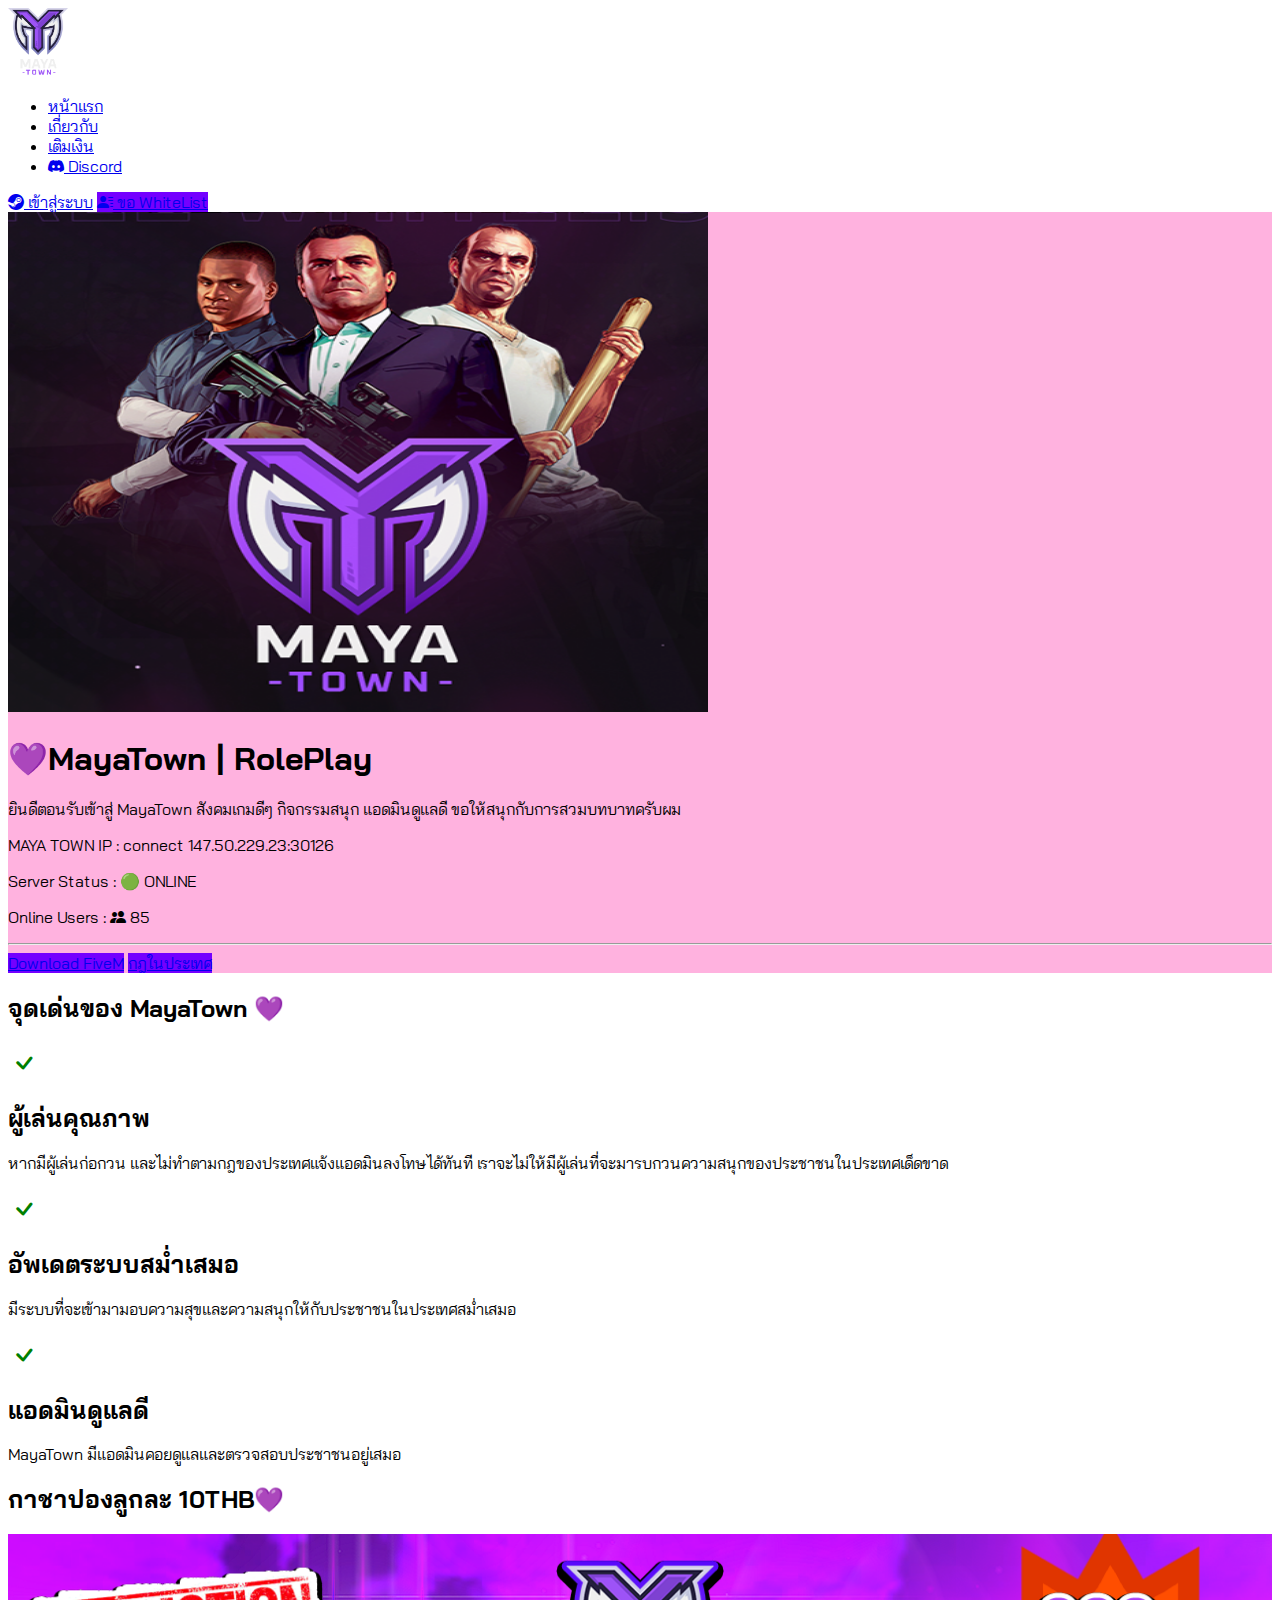
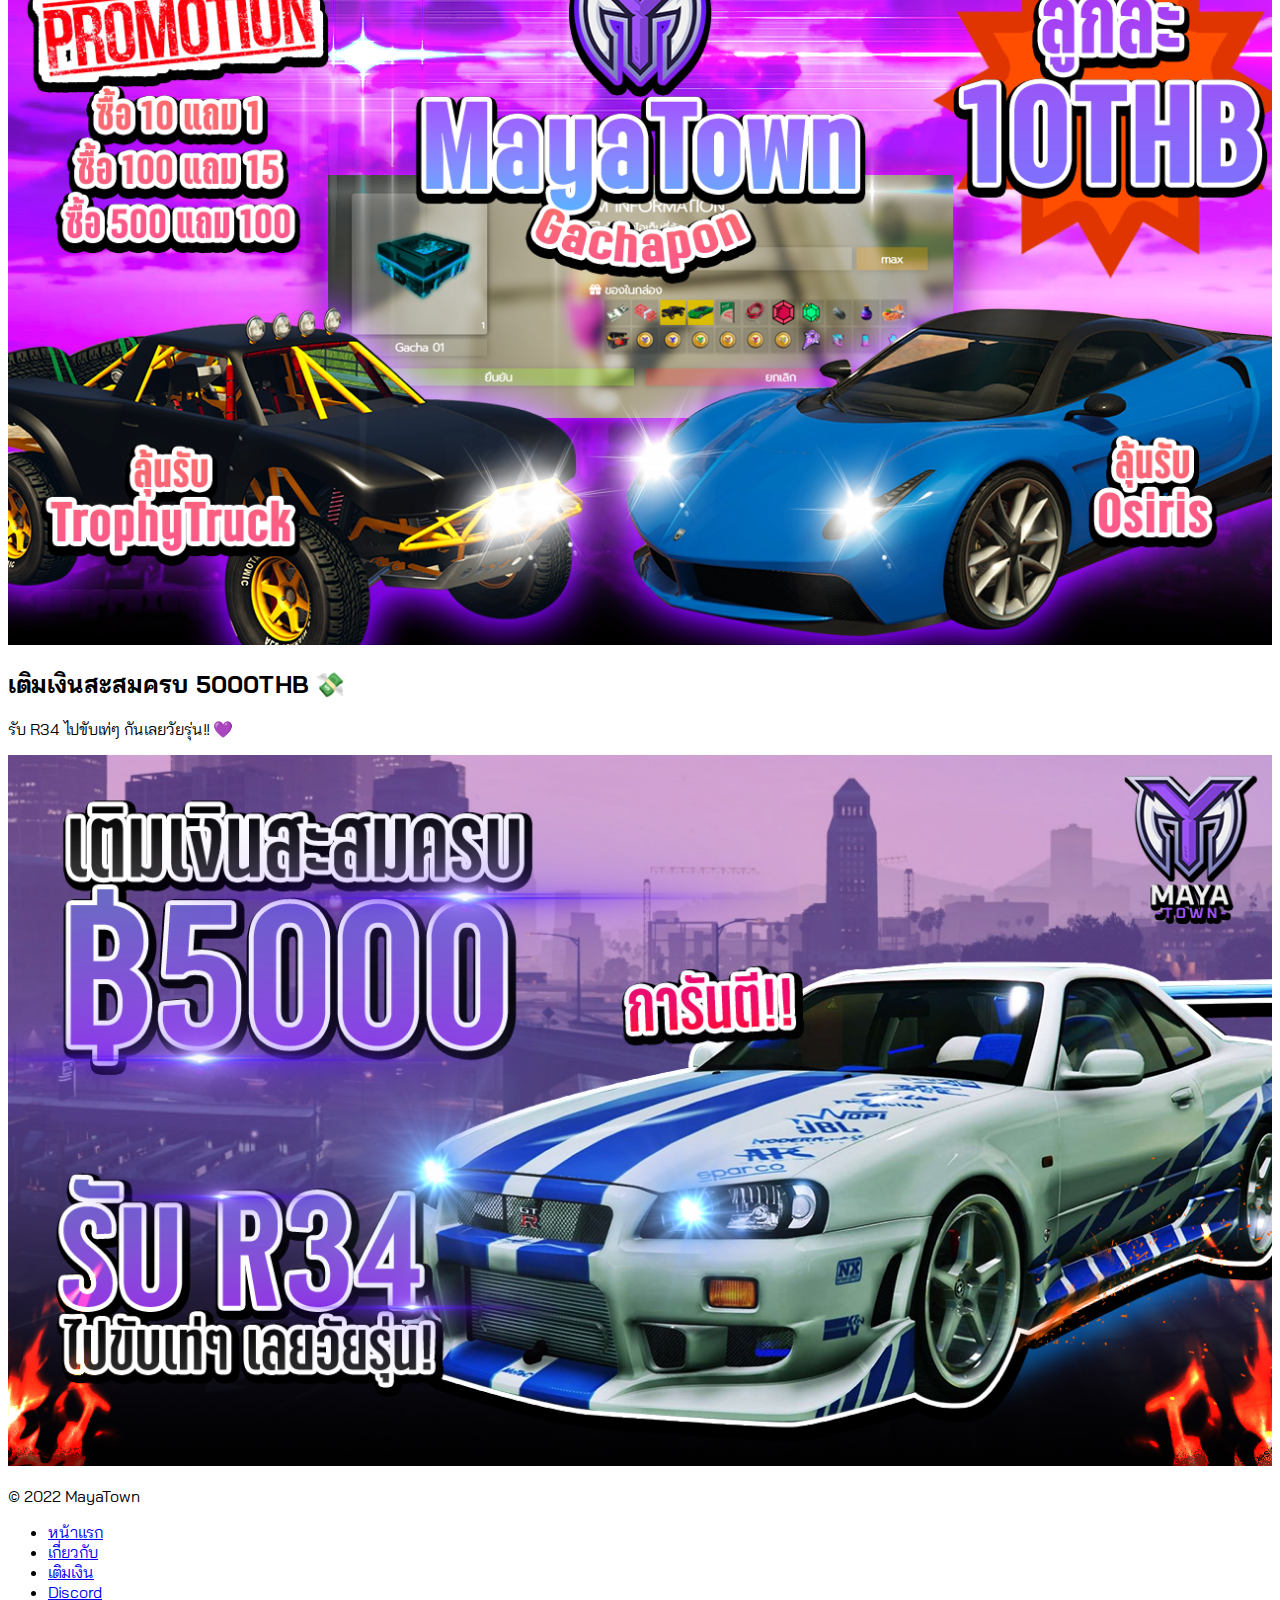
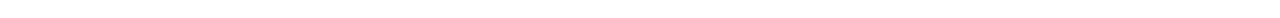
==== index.html @ d1804cfb "Add files via upload" ====
<!DOCTYPE html>
<html lang="en">
<head>
    <meta charset="UTF-8">
    <meta http-equiv="X-UA-Compatible" content="IE=edge">
    <meta name="viewport" content="width=device-width, initial-scale=1.0">
    <title>MayaTown | Official</title>

    <link rel="stylesheet" href="css/custom.css">
    <link rel="preconnect" href="https://fonts.googleapis.com">
    <link rel="preconnect" href="https://fonts.gstatic.com" crossorigin>
    <link rel="stylesheet" href="https://cdn.jsdelivr.net/npm/bootstrap-icons@1.9.1/font/bootstrap-icons.css">
    <link href="https://fonts.googleapis.com/css2?family=Bai+Jamjuree:wght@300;400;700&display=swap" rel="stylesheet">
    <link href="https://cdn.jsdelivr.net/npm/bootstrap@5.0.2/dist/css/bootstrap.min.css" rel="stylesheet" integrity="sha384-EVSTQN3/azprG1Anm3QDgpJLIm9Nao0Yz1ztcQTwFspd3yD65VohhpuuCOmLASjC" crossorigin="anonymous">
    <script src="https://cdn.jsdelivr.net/npm/bootstrap@5.0.2/dist/js/bootstrap.bundle.min.js" integrity="sha384-MrcW6ZMFYlzcLA8Nl+NtUVF0sA7MsXsP1UyJoMp4YLEuNSfAP+JcXn/tWtIaxVXM" crossorigin="anonymous"></script>

</head>
<body>

        <header class="bg-dark">
            <div class="container">
                <nav class="d-flex flex-wrap align-items-center justify-content-center justify-content-md-between p-3">
                    <a href="index.html" class="d-flex align-items-center col-md-3 mb-2 mb-md-0 text-decoration-none">
                        <img src="img/logo_1.png" width="60" height=""60 alt="">
                    </a>
                    
                    <ul class="nav col-12 col-md-auto mb-2 justify-content-center mb-md-0">
                        <li><a href="#" class="nav-link px-2 text-white">หน้าแรก</a></li>
                        <li><a href="#" class="nav-link px-2 text-white">เกี่ยวกับ</a></li>
                        <li><a href="payment.html" class="nav-link px-2 text-white">เติมเงิน</a></li>
                        <li><a href="https://discord.gg/6bNBRwzTf8" target="_blank" class="nav-link px-2 text-white"><i class="bi bi-discord"></i> Discord</a></li>
                    </ul>
                
                    <div class="col-md-3 text-end">
                        <a href="login.html" class="btn btn-success me-2"><i class="bi bi-steam"></i> เข้าสู่ระบบ</a>
                        <a href="https://discord.gg/6bNBRwzTf8" target="_blank" style="background-color: #7400ff;" class="btn btn-success text-white"><i class="bi bi-person-lines-fill"></i> ขอ WhiteList</a>
                    </div>
                </div>
            </nav>
        </header>

    <section class="banner">
        <div class="container col-xxl-8 px-4 py-5">
            <div class="row flex-lg-row-reverse align-items-center g-5 py-5">
              <div class="col-10 col-sm-8 col-lg-6">
                <img src="img/mayatown-banner.png" class="d-block mx-lg-auto img-fluid rounded" alt="Bootstrap Themes" width="700" height="500" loading="lazy">
              </div>
              <div class="col-lg-6 shadow p-4 bg-body rounded">
                <h1 class="display-5 fw-bold lh-1 mb-3">💜MayaTown | RolePlay</h1>
                <p class="lead ">ยินดีตอนรับเข้าสู่ MayaTown สังคมเกมดีๆ กิจกรรมสนุก แอดมินดูแลดี ขอให้สนุกกับการสวมบทบาทครับผม</p>
                <p class="badge bg-dark">MAYA TOWN IP : connect 147.50.229.23:30126</p>
                <p >Server Status : &#128994; ONLINE</p>
                <p >Online Users : <i class="bi bi-people-fill"></i> 85</p>
                <hr>
                <div class="d-grid gap-2 d-md-flex justify-content-md-start">
                  <a href="https://fivem.net/" target="_blank"  style="background-color: #7400ff;" class="btn btn-warning btn-lg px-4 me-md-2 text-white">Download FiveM</a>
                  <a href="https://discord.com/channels/941680867204530226/983003275987152977" style="background-color: #7400ff;" class="btn btn-primary btn-lg px-4">กฎในประเทศ</a>
                </div>
              </div>
            </div>
          </div>
    </section>

    <div class="container px-4 py-5" id="hanging-icons">
        <h2 class="pb-2 border-bottom text-center pb-4">จุดเด่นของ MayaTown 💜</h2>
        <div class="row g-4 py-5 row-cols-1 row-cols-lg-3">
          <div class="col d-flex align-items-start">
            <div class="icon-square text-bg-light d-inline-flex align-items-center justify-content-center fs-4 flex-shrink-0 me-3">
                <i style="font-size: 2rem; color: green;" class="bi bi-check"></i>
            </div>
            <div>
              <h2>ผู้เล่นคุณภาพ</h2>
              <p>หากมีผู้เล่นก่อกวน และไม่ทำตามกฎของประเทศแจ้งแอดมินลงโทษได้ทันที เราจะไม่ให้มีผู้เล่นที่จะมารบกวนความสนุกของประชาชนในประเทศเด็ดขาด</p>
            </div>
          </div>
          <div class="col d-flex align-items-start">
            <div class="icon-square text-bg-light d-inline-flex align-items-center justify-content-center fs-4 flex-shrink-0 me-3">
                <i style="font-size: 2rem; color: green;" class="bi bi-check"></i>
            </div>
            <div>
              <h2>อัพเดตระบบสม่ำเสมอ</h2>
              <p>มีระบบที่จะเข้ามามอบความสุขและความสนุกให้กับประชาชนในประเทศสม่ำเสมอ</p>
            </div>
          </div>
          <div class="col d-flex align-items-start">
            <div class="icon-square text-bg-light d-inline-flex align-items-center justify-content-center fs-4 flex-shrink-0 me-3">
                <i style="font-size: 2rem; color: green;" class="bi bi-check"></i>
            </div>
            <div>
              <h2>แอดมินดูแลดี</h2>
              <p>MayaTown มีแอดมินคอยดูแลและตรวจสอบประชาชนอยู่เสมอ</p>
            </div>
          </div>
        </div>
        <h2 class="pb-2 border-bottom text-center pb-4"></h2>
      </div>

    <div class="container my-4">
        <div class="row align-items-center my-4">
            <div class="col-md-12 text-center">
                <h2 class="featurette-heading fw-normal lh-1 my-4">กาชาปองลูกละ 10THB💜</h2>
                <img src="img/gacha.jpg" class="rounded" width="100%" alt="">
            </div>
        </div>
        <div class="row align-items-center my-4">
            <div class="col-md-5 d-flex flex-column ">
                    <h2 class="featurette-heading fw-normal lh-1">เติมเงินสะสมครบ 5000THB 💸</h2>
                    <p class="lead">รับ R34 ไปขับเท่ๆ กันเลยวัยรุ่น!! 💜</p>
            </div>
            <div class="col-md-7">
                <img src="img/r34-5000.png" class="rounded" width="100%" alt="">
            </div>
        </div>
    </div>

    <div class="container">
    <footer class="d-flex flex-wrap justify-content-between align-items-center py-3 my-4 border-top">
        <p class="col-md-4 mb-0 text-muted">© 2022 MayaTown</p>
    
        <ul class="nav col-md-4 justify-content-end">
            <li class="nav-item"><a href="index.html" class="nav-link px-2 text-muted">หน้าแรก</a></li>
            <li class="nav-item"><a href="https://discord.gg/6bNBRwzTf8" target="_blank" class="nav-link px-2 text-muted">เกี่ยวกับ</a></li>
            <li class="nav-item"><a href="https://discord.gg/6bNBRwzTf8" target="_blank" class="nav-link px-2 text-muted">เติมเงิน</a></li>
            <li class="nav-item"><a href="https://discord.gg/6bNBRwzTf8" target="_blank" class="nav-link px-2 text-muted">Discord</a></li>
        </ul>
    </footer>
    </div>
    
</body>
</html>
---- css/custom.css ----
html, body {
    font-family: 'Bai Jamjuree', sans-serif !important;
}

.banner {
    background: url("https://www.blognone.com/sites/default/files/externals/c397c2c3b9252ce4bc4fc4833e1777b7.jpg")  rgba(255, 0, 150, 0.3);
    background-size:cover;
    background-blend-mode: multiply;
    min-height:100%;
}
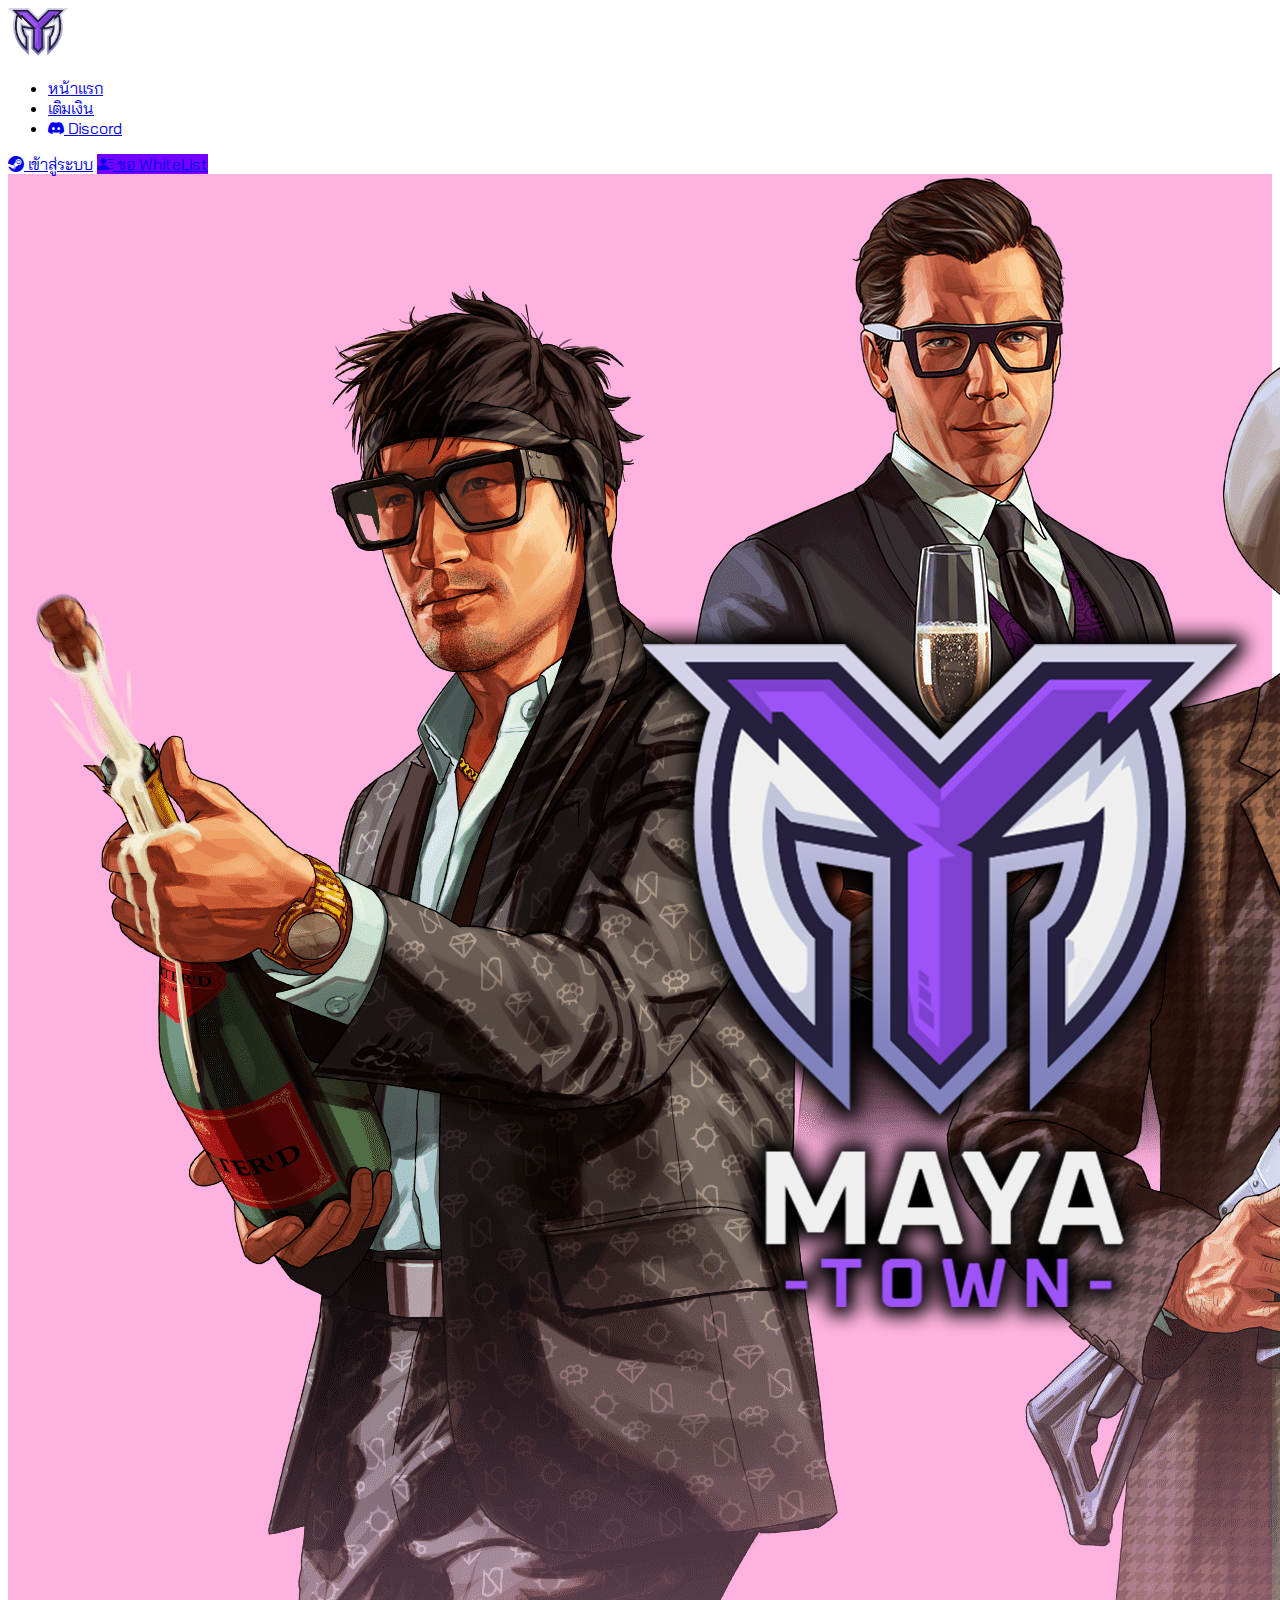
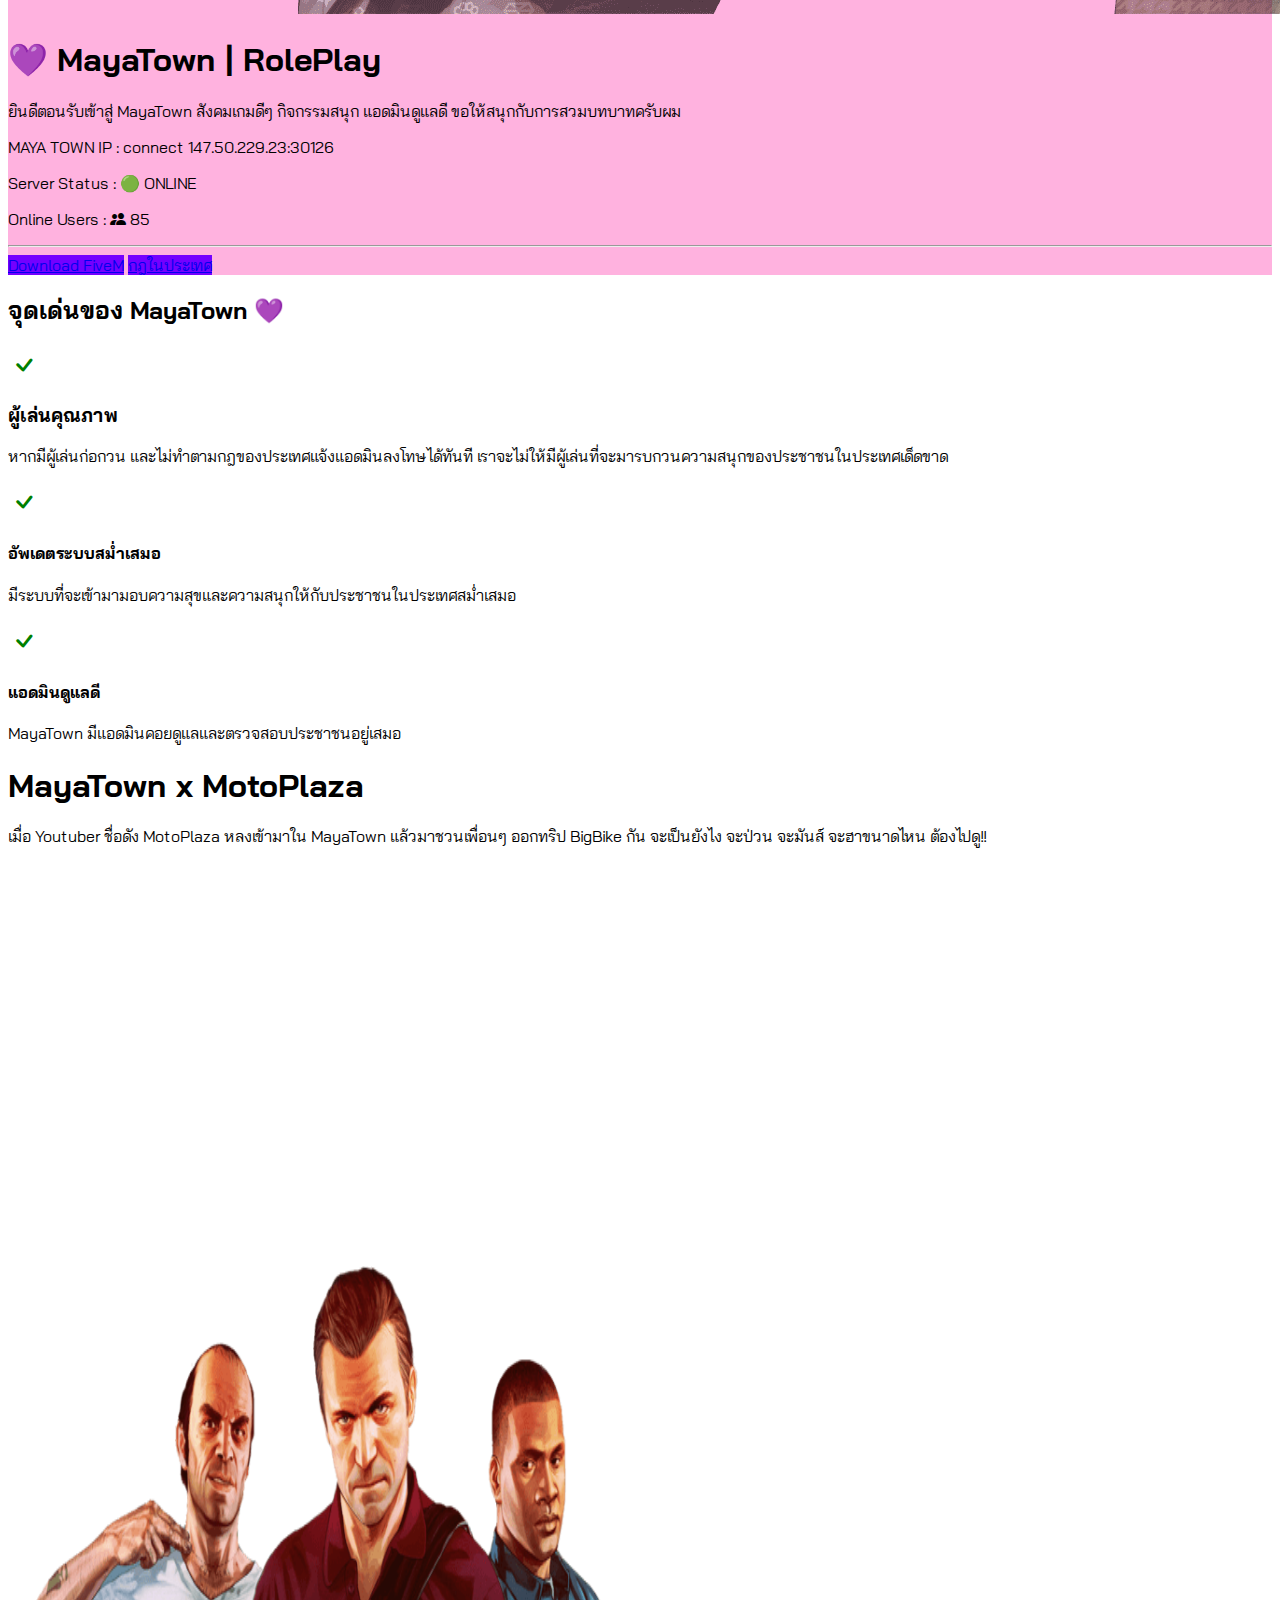
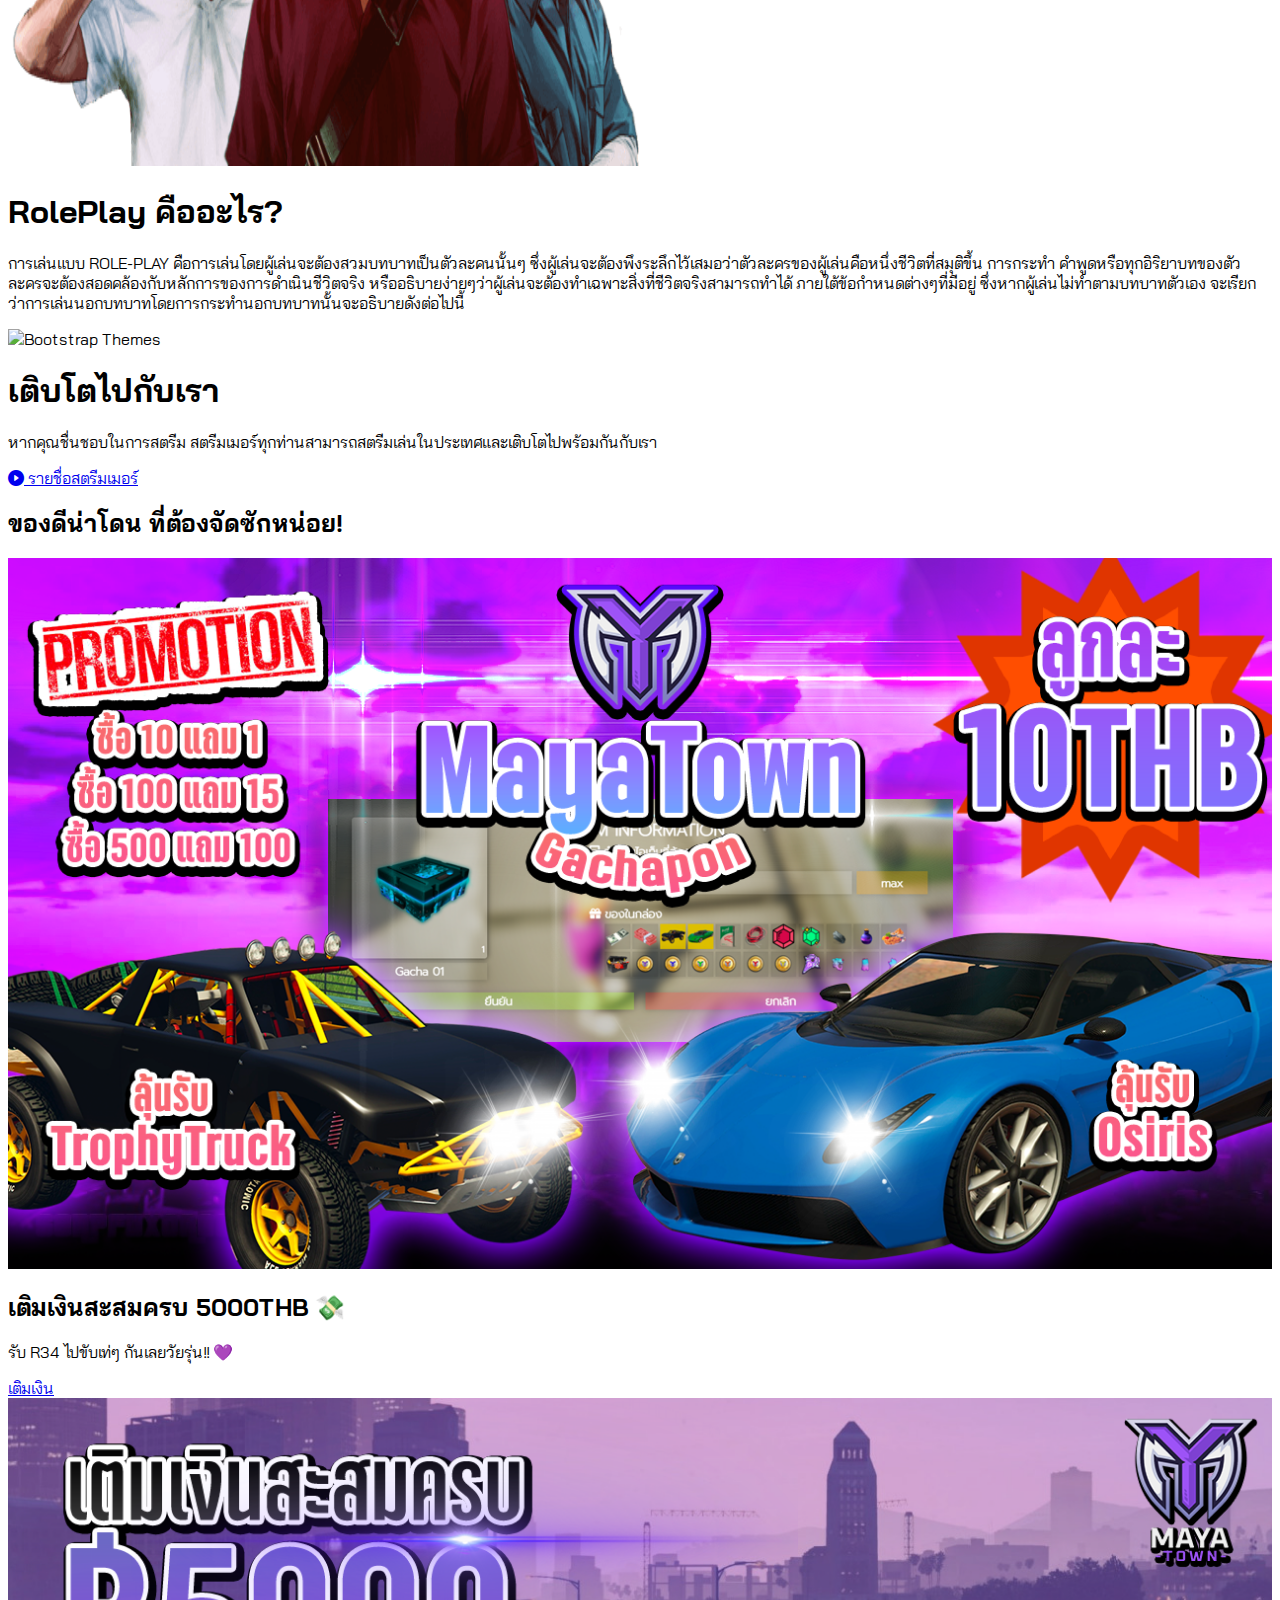
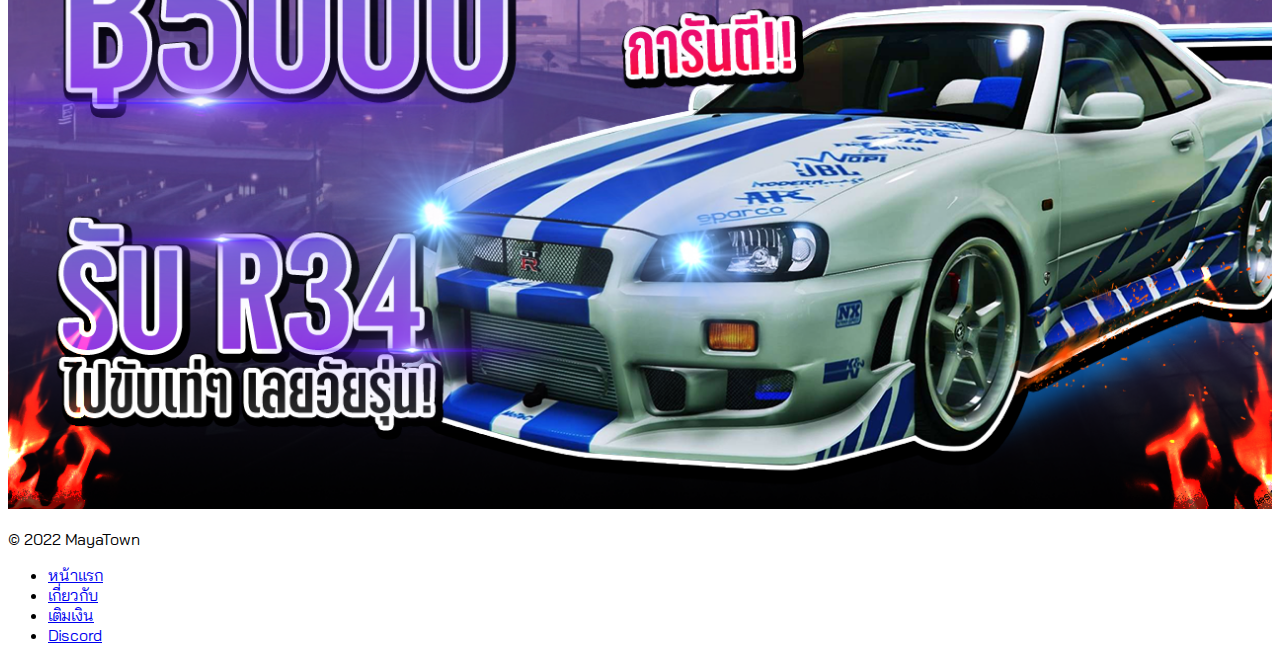
==== commit abbf258e: "Add files via upload" ====
--- a/index.html
+++ b/index.html
@@ -21,12 +21,11 @@
             <div class="container">
                 <nav class="d-flex flex-wrap align-items-center justify-content-center justify-content-md-between p-3">
                     <a href="index.html" class="d-flex align-items-center col-md-3 mb-2 mb-md-0 text-decoration-none">
-                        <img src="img/logo_1.png" width="60" height=""60 alt="">
+                        <img src="img/logo_2.png" width="60" height=""60 alt="">
                     </a>
                     
                     <ul class="nav col-12 col-md-auto mb-2 justify-content-center mb-md-0">
                         <li><a href="#" class="nav-link px-2 text-white">หน้าแรก</a></li>
-                        <li><a href="#" class="nav-link px-2 text-white">เกี่ยวกับ</a></li>
                         <li><a href="payment.html" class="nav-link px-2 text-white">เติมเงิน</a></li>
                         <li><a href="https://discord.gg/6bNBRwzTf8" target="_blank" class="nav-link px-2 text-white"><i class="bi bi-discord"></i> Discord</a></li>
                     </ul>
@@ -41,12 +40,12 @@
 
     <section class="banner">
         <div class="container col-xxl-8 px-4 py-5">
-            <div class="row flex-lg-row-reverse align-items-center g-5 py-5">
-              <div class="col-10 col-sm-8 col-lg-6">
-                <img src="img/mayatown-banner.png" class="d-block mx-lg-auto img-fluid rounded" alt="Bootstrap Themes" width="700" height="500" loading="lazy">
+            <div class="row flex-lg-row-reverse justify-content-center align-items-center g-5 py-5">
+              <div class="col-10 col-sm-8 col-lg-6 text-center">
+                <img src="img/pic01.png" class="d-block mx-lg-auto img-fluid rounded" alt="Bootstrap Themes" loading="lazy">
               </div>
               <div class="col-lg-6 shadow p-4 bg-body rounded">
-                <h1 class="display-5 fw-bold lh-1 mb-3">💜MayaTown | RolePlay</h1>
+                <h1 class="display-6 fw-bold lh-1 mb-3">💜 MayaTown | RolePlay</h1>
                 <p class="lead ">ยินดีตอนรับเข้าสู่ MayaTown สังคมเกมดีๆ กิจกรรมสนุก แอดมินดูแลดี ขอให้สนุกกับการสวมบทบาทครับผม</p>
                 <p class="badge bg-dark">MAYA TOWN IP : connect 147.50.229.23:30126</p>
                 <p >Server Status : &#128994; ONLINE</p>
@@ -63,13 +62,13 @@
 
     <div class="container px-4 py-5" id="hanging-icons">
         <h2 class="pb-2 border-bottom text-center pb-4">จุดเด่นของ MayaTown 💜</h2>
-        <div class="row g-4 py-5 row-cols-1 row-cols-lg-3">
+        <div class="row g-4 py-5 row-cols-1 row-cols-lg-3 border-bottom">
           <div class="col d-flex align-items-start">
             <div class="icon-square text-bg-light d-inline-flex align-items-center justify-content-center fs-4 flex-shrink-0 me-3">
                 <i style="font-size: 2rem; color: green;" class="bi bi-check"></i>
             </div>
             <div>
-              <h2>ผู้เล่นคุณภาพ</h2>
+              <h3>ผู้เล่นคุณภาพ</h3>
               <p>หากมีผู้เล่นก่อกวน และไม่ทำตามกฎของประเทศแจ้งแอดมินลงโทษได้ทันที เราจะไม่ให้มีผู้เล่นที่จะมารบกวนความสนุกของประชาชนในประเทศเด็ดขาด</p>
             </div>
           </div>
@@ -78,7 +77,7 @@
                 <i style="font-size: 2rem; color: green;" class="bi bi-check"></i>
             </div>
             <div>
-              <h2>อัพเดตระบบสม่ำเสมอ</h2>
+              <h4>อัพเดตระบบสม่ำเสมอ</h4>
               <p>มีระบบที่จะเข้ามามอบความสุขและความสนุกให้กับประชาชนในประเทศสม่ำเสมอ</p>
             </div>
           </div>
@@ -87,18 +86,53 @@
                 <i style="font-size: 2rem; color: green;" class="bi bi-check"></i>
             </div>
             <div>
-              <h2>แอดมินดูแลดี</h2>
+              <h4>แอดมินดูแลดี</h4>
               <p>MayaTown มีแอดมินคอยดูแลและตรวจสอบประชาชนอยู่เสมอ</p>
             </div>
           </div>
         </div>
-        <h2 class="pb-2 border-bottom text-center pb-4"></h2>
+      </div>
+
+      <div class="container col-xxl-8 pb-5 mb-5 border-bottom">
+        <div class="row justify-content-center text-center align-items-center g-5">
+          <div class="col-10 col-sm-8 col-lg-8">
+            <h1 class="display-6 fw-bold lh-1 mb-3">MayaTown x MotoPlaza</h1>
+            <p class="lead" style="font-size: 1rem;">เมื่อ Youtuber ชื่อดัง MotoPlaza หลงเข้ามาใน MayaTown แล้วมาชวนเพื่อนๆ ออกทริป BigBike กัน จะเป็นยังไง จะป่วน จะมันส์ จะฮาขนาดไหน ต้องไปดู!!</p>
+            <iframe class="rounded" width="100%" height="400px" src="https://www.youtube.com/embed/643K6fS5GWM" title="YouTube video player" frameborder="0" allow="accelerometer; autoplay; clipboard-write; encrypted-media; gyroscope; picture-in-picture" allowfullscreen></iframe>
+          </div>
+        </div>
+      </div>
+
+      <div class="container col-xxl-8 pb-5">
+        <div class="row flex-lg-row-reverse justify-content-center align-items-center g-5">
+          <div class="col-10 col-sm-8 col-lg-6">
+            <img src="img/pic02.png" class="d-block mx-lg-auto img-fluid" alt="Bootstrap Themes" width="700" height="500" loading="lazy">
+          </div>
+          <div class="col-lg-6">
+            <h1 class="display-6 fw-bold lh-1 mb-3">RolePlay คืออะไร?</h1>
+            <p class="lead" style="font-size: 1rem;">การเล่นแบบ ROLE-PLAY คือการเล่นโดยผู้เล่นจะต้องสวมบทบาทเป็นตัวละคนนั้นๆ ซึ่งผู้เล่นจะต้องพึงระลึกไว้เสมอว่าตัวละครของผู้เล่นคือหนึ่งชีวิตที่สมุติขึ้น การกระทำ คำพูดหรือทุกอิริยาบทของตัวละครจะต้องสอดคล้องกับหลักการของการดำเนินชีวิตจริง หรืออธิบายง่ายๆว่าผู้เล่นจะต้องทำเฉพาะสิ่งที่ชีวิตจริงสามารถทำได้ ภายใต้ข้อกำหนดต่างๆที่มีอยู่ ซึ่งหากผู้เล่นไม่ทำตามบทบาทตัวเอง จะเรียกว่าการเล่นนอกบทบาทโดยการกระทำนอกบทบาทนั้นจะอธิบายดังต่อไปนี้
+            </p>
+          </div>
+        </div>
+      </div>
+
+      <div class="container col-xxl-8 ">
+        <div class="row justify-content-center align-items-center g-5">
+          <div class="col-10 col-sm-8 col-lg-6">
+            <img src="img/pic03.png" class="d-block mx-lg-auto img-fluid rounded" alt="Bootstrap Themes" width="700" height="500" loading="lazy">
+          </div>
+          <div class="col-lg-6">
+            <h1 class="display-6 fw-bold lh-1 mb-3">เติบโตไปกับเรา</h1>
+            <p class="lead" style="font-size: 1rem;">หากคุณชื่นชอบในการสตรีม สตรีมเมอร์ทุกท่านสามารถสตรีมเล่นในประเทศและเติบโตไปพร้อมกันกับเรา</p>
+            <a href="streammer-list.html" class="btn btn-sm btn-primary"><i class="bi bi-play-circle-fill"></i> รายชื่อสตรีมเมอร์</a>
+          </div>
+        </div>
       </div>
 
     <div class="container my-4">
         <div class="row align-items-center my-4">
             <div class="col-md-12 text-center">
-                <h2 class="featurette-heading fw-normal lh-1 my-4">กาชาปองลูกละ 10THB💜</h2>
+                <h2 class="featurette-heading fw-normal lh-1 my-4">ของดีน่าโดน ที่ต้องจัดซักหน่อย!</h2>
                 <img src="img/gacha.jpg" class="rounded" width="100%" alt="">
             </div>
         </div>
@@ -106,6 +140,7 @@
             <div class="col-md-5 d-flex flex-column ">
                     <h2 class="featurette-heading fw-normal lh-1">เติมเงินสะสมครบ 5000THB 💸</h2>
                     <p class="lead">รับ R34 ไปขับเท่ๆ กันเลยวัยรุ่น!! 💜</p>
+                    <a href="https://discord.gg/mayatown" class="btn btn-success">เติมเงิน</a>
             </div>
             <div class="col-md-7">
                 <img src="img/r34-5000.png" class="rounded" width="100%" alt="">
